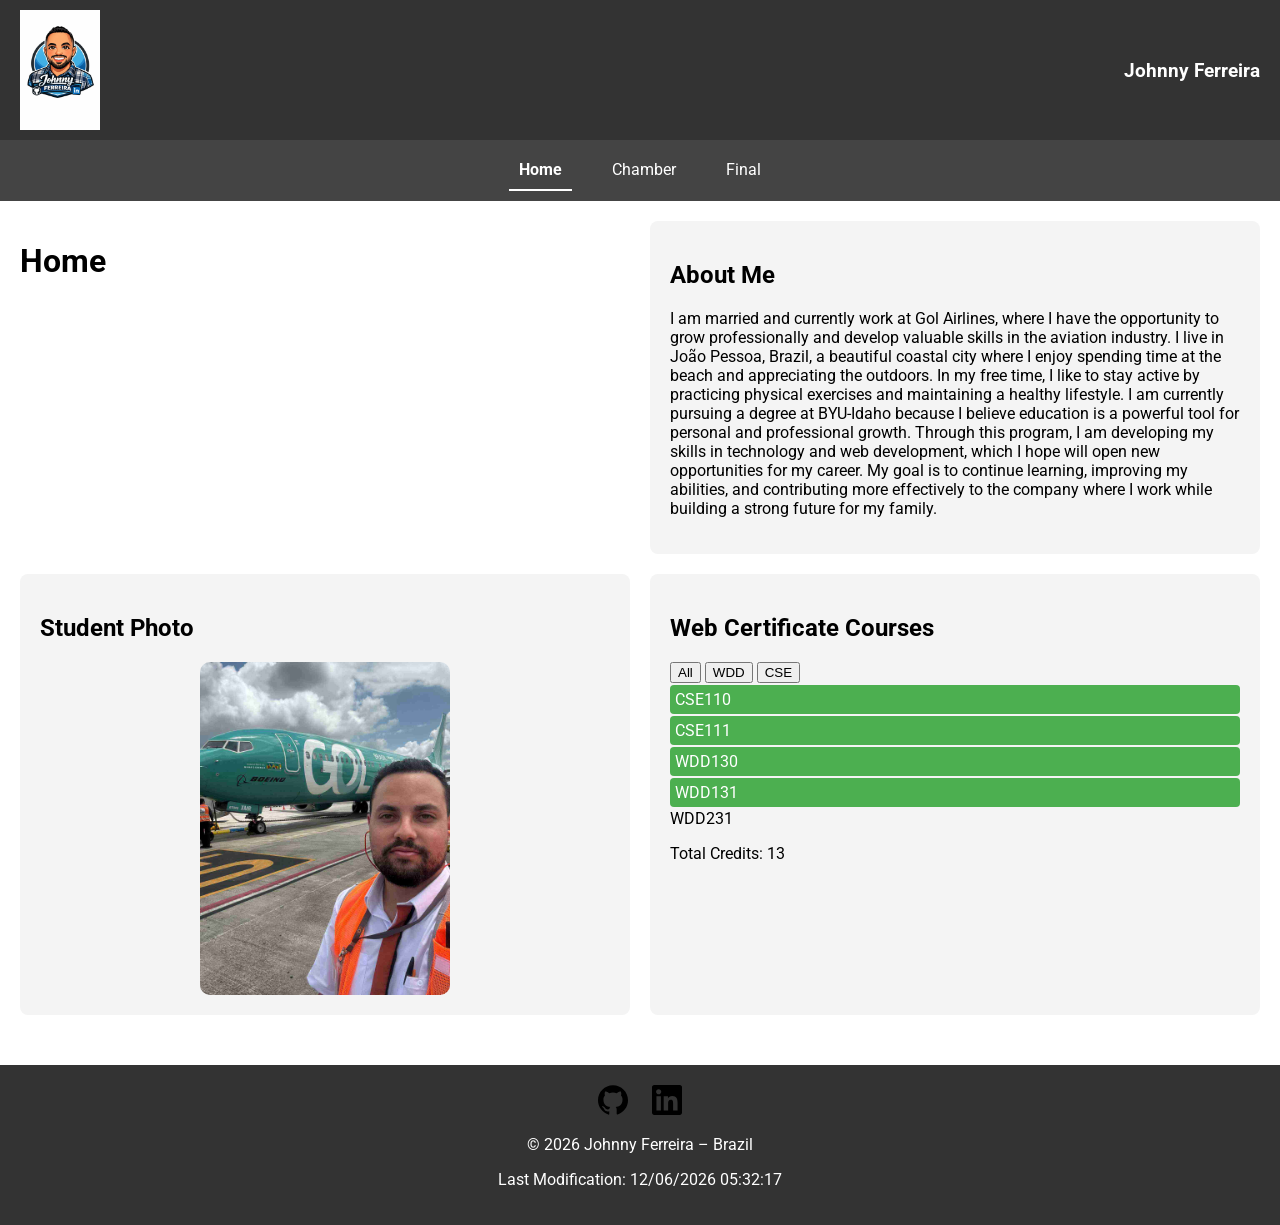
==== chamber/index.html @ e4fdcfd8 "add ajuste" ====
<!DOCTYPE html>
<html lang="en">

<head>
    <meta charset="UTF-8">
    <meta name="viewport" content="width=device-width, initial-scale=1.0">
    <title>Home | WDD231</title>
    <meta name="description"
        content="Personal homepage of Johnny Ferreira, a BYU-Idaho student and Gol Airlines professional in João Pessoa, Brazil, sharing projects and academic progress.">
    <meta name="author" content="Johnny Ferreira">
    <meta property="og:title" content="Johnny Ferreira | WDD231">
    <meta property="og:description" content="Personal homepage and course work for WDD231.">
    <meta property="og:image" content="images/profile.jpg">
    <meta property="og:url" content="https://johnny00ferreira.github.io/wdd231/index.html">    <meta property="og:type" content="website">
    <link rel="stylesheet" href="styles/small.css">
    <link rel="stylesheet" href="styles/larger.css">
    <link rel="preconnect" href="https://fonts.googleapis.com">
    <link rel="preconnect" href="https://fonts.gstatic.com" crossorigin>
    <link href="https://fonts.googleapis.com/css2?family=Roboto:wght@300;400;700&display=swap" rel="stylesheet">
    <script src="scripts/navigation.js" defer></script>
    <script src="scripts/date.js" defer></script>
    <script src="scripts/course.js" defer></script>

</head>

<body>

    <header>
        <img src="images/logo.webp" alt="Site logo">
        <span>Johnny Ferreira</span>
        <button id="menu">☰</button>
    </header>

    <nav class="navigation">
        <a href="index.html" class="active">Home</a>
        <a href="chamber/index.html">Chamber</a>
        <a href="final/index.html">Final</a>
    </nav>

    <main>

        <h1>Home</h1>

        <section>
            <h2>About Me</h2>
            <p>
                I am married and currently work at Gol Airlines, where I have the opportunity
                to grow professionally and develop valuable skills in the aviation industry.
                I live in João Pessoa, Brazil, a beautiful coastal city where I enjoy spending
                time at the beach and appreciating the outdoors. In my free time, I like to
                stay active by practicing physical exercises and maintaining a healthy
                lifestyle.

                I am currently pursuing a degree at BYU-Idaho because I believe education is
                a powerful tool for personal and professional growth. Through this program,
                I am developing my skills in technology and web development, which I hope
                will open new opportunities for my career. My goal is to continue learning,
                improving my abilities, and contributing more effectively to the company
                where I work while building a strong future for my family.
            </p>
        </section>

        <section class="student-photo">
            <h2>Student Photo</h2>
            <img src="images/profile.jpg" alt="Student photo">
        </section>

        <section>
            <h2>Web Certificate Courses</h2>

            <div>
                <button id="all">All</button>
                <button id="wdd">WDD</button>
                <button id="cse">CSE</button>
            </div>

            <div id="courses"></div>

            <p>Total Credits: <span id="credits"></span></p>

        </section>

    </main>

    <footer>

        <div class="social-icons">

            <a href="https://github.com/johnny00ferreira/wdd231" target="_blank">
                <img src="images/github.svg" alt="GitHub" width="30">
            </a>

            <a href="https://linkedin.com/in/SEULINKEDIN" target="_blank">
                <img src="images/linkedin.svg" alt="LinkedIn" width="30">
            </a>

        </div>

        <p>
            © <span id="currentyear"></span> Johnny Ferreira – Brazil
        </p>

        <p id="lastModified"></p>

    </footer>
</body>

</html>
---- chamber/styles/small.css ----
body {
    font-family: 'Roboto', sans-serif;
    margin: 0;
    padding: 0;
}

/* HEADER */

header {
    display: flex;
    align-items: center;
    justify-content: space-between;
    background: #333;
    color: white;
    padding: 10px 20px;
}

header img {
    width: 80px;
    height: auto;
}

header span {
    font-size: 1.2rem;
    font-weight: bold;
}

/* MENU BUTTON */

#menu {
    background: none;
    border: none;
    font-size: 28px;
    color: white;
    cursor: pointer;
}

/* NAVIGATION */

.navigation {
    background: #444;
    padding: 10px 20px;
    display: none;
    flex-direction: column;
}

.navigation.open {
    display: flex;
}

.navigation a {
    color: #ffffff;
    text-decoration: none;
    padding: 10px;
    border-bottom: 1px solid #555;
}

.navigation a:hover {
    background: #222;
}
.navigation a:focus {
    outline: 2px solid #fff;
}
.navigation a.active {
    font-weight: bold;
    border-bottom: 2px solid white;
}

/* MAIN LAYOUT */

main {
    display: grid;
    grid-template-columns: 1fr;
    gap: 20px;
    padding: 20px;
}

section {
    background: #f4f4f4;
    padding: 20px;
    border-radius: 8px;
}

/* IMAGES */

img {
    max-width: 100%;
    height: auto;
}

.student-photo img {
    max-width: 250px;
    width: 100%;
    border-radius: 10px;
    display: block;
    margin: auto;
}

/* COURSE COMPLETED */

.completed {
    background: #4CAF50;
    color: white;
    padding: 5px;
    border-radius: 4px;
    margin: 2px 0;
}

/* FOOTER */

footer {
    background: #333;
    color: white;
    padding: 20px;
    margin-top: 30px;
    text-align: center;
}

footer a {
    color: white;
    margin: 0 10px;
    text-decoration: none;
}

footer a:hover {
    text-decoration: underline;
}

.social-icons {
    margin-bottom: 10px;
}
@media (max-width: 640px) {

    .navigation {
        flex-direction: column;
        align-items: flex-start;
    }

}
---- chamber/styles/larger.css ----
@media (min-width: 640px) {

    #menu {
        display: none;
    }

    .navigation {
        display: flex;
        flex-direction: row;
        justify-content: center;
        gap: 30px;
    }

    .navigation a {
        border: none;
    }

    main {
        grid-template-columns: 1fr 1fr;
    }

}
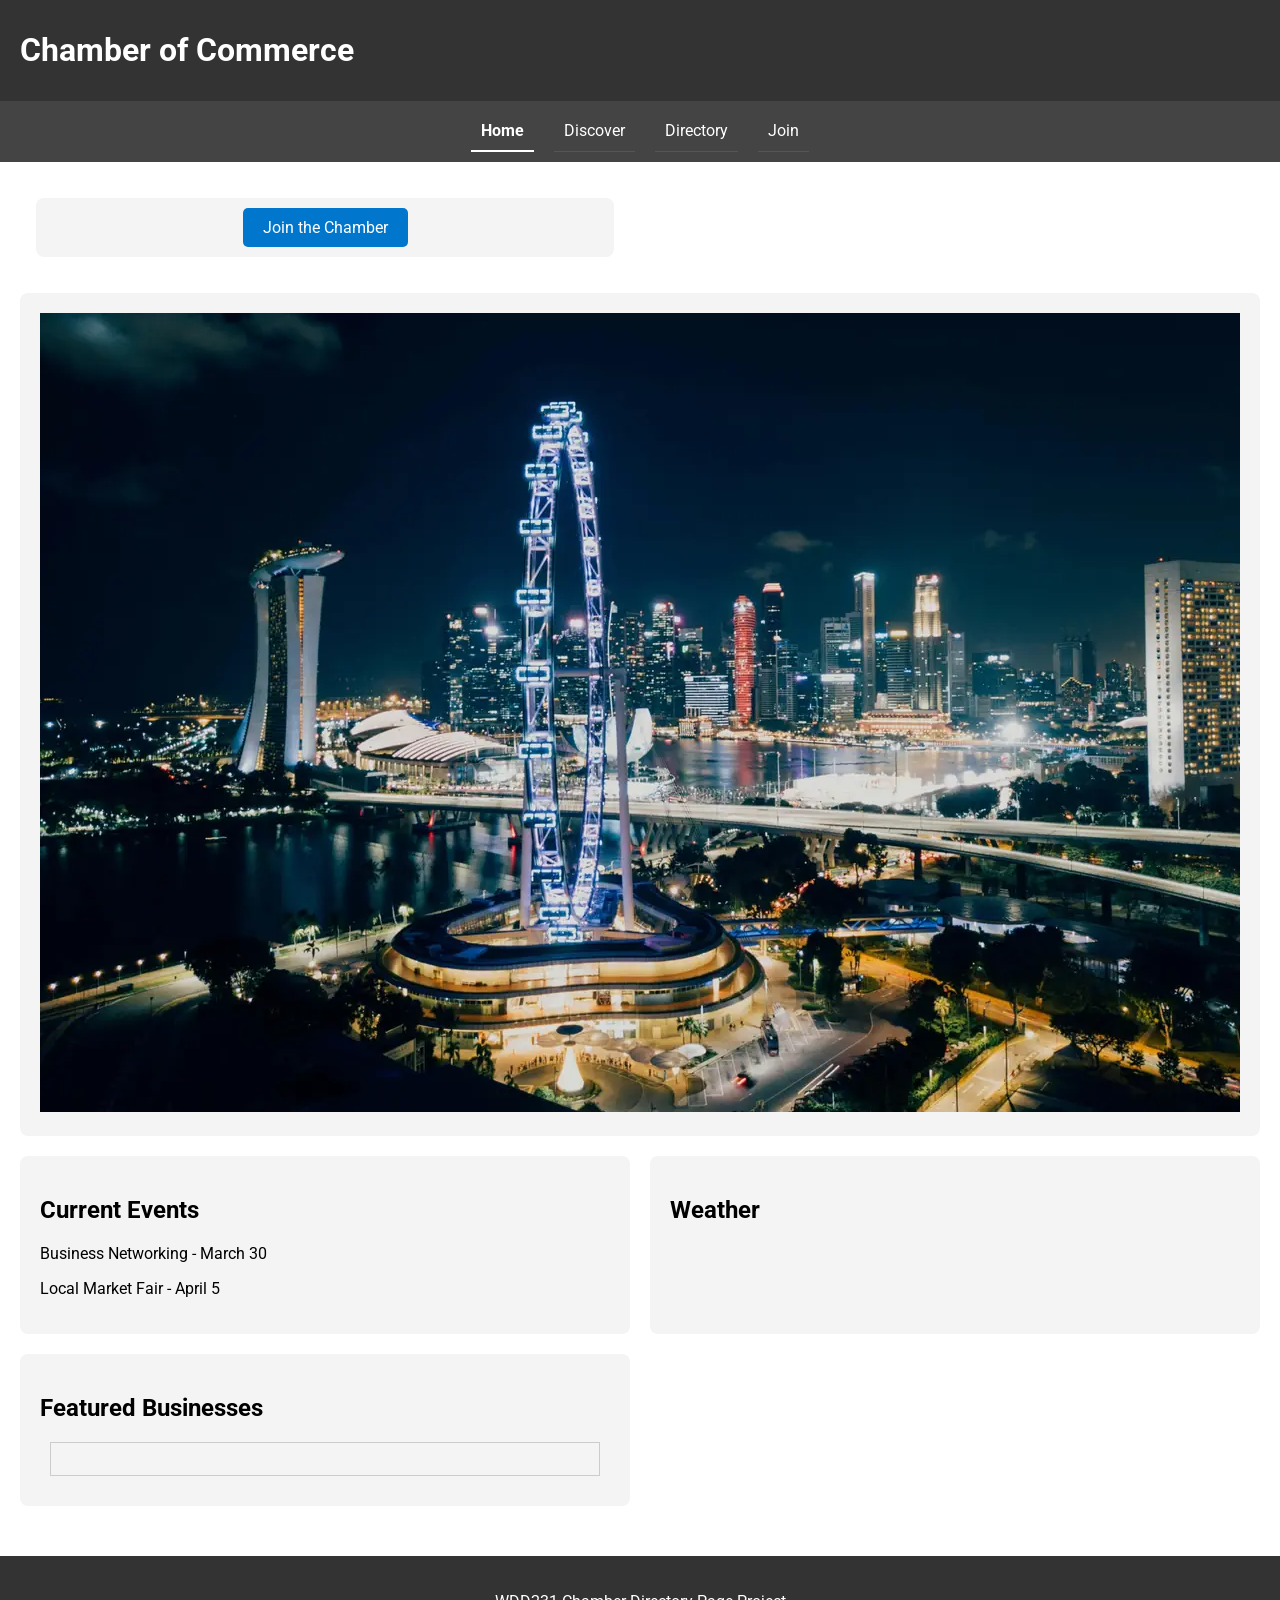
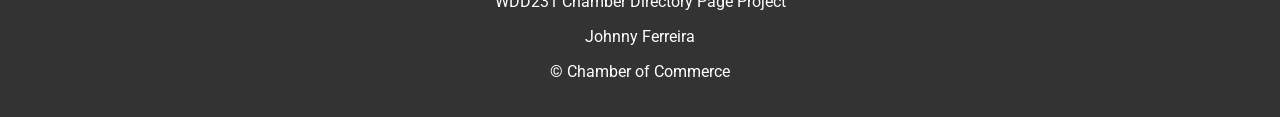
==== commit f142c3ac: "add activity" ====
--- a/chamber/index.html
+++ b/chamber/index.html
@@ -2,107 +2,83 @@
 <html lang="en">
 
 <head>
+
     <meta charset="UTF-8">
     <meta name="viewport" content="width=device-width, initial-scale=1.0">
-    <title>Home | WDD231</title>
-    <meta name="description"
-        content="Personal homepage of Johnny Ferreira, a BYU-Idaho student and Gol Airlines professional in João Pessoa, Brazil, sharing projects and academic progress.">
+    <title>Home | Chamber of Commerce</title>
+    <meta name="description" content="Welcome to the Chamber of Commerce. Discover local businesses, events, and opportunities to connect and grow.">
     <meta name="author" content="Johnny Ferreira">
-    <meta property="og:title" content="Johnny Ferreira | WDD231">
-    <meta property="og:description" content="Personal homepage and course work for WDD231.">
-    <meta property="og:image" content="images/profile.jpg">
-    <meta property="og:url" content="https://johnny00ferreira.github.io/wdd231/index.html">    <meta property="og:type" content="website">
+    <link rel="icon" type="image/x-icon" href="images/favicon.ico">
+    <meta property="og:title" content="Chamber of Commerce Business Directory WDD231 Project">
+    <meta property="og:description"
+        content="Explore the Chamber of Commerce business directory featuring local companies, contact information, and membership levels supporting community growth.">
+    <meta property="og:image" content="https://johnny00ferreira.github.io/wdd231/images/chamber-og-image.webp">
+    <meta property="og:url" content="https://johnny00ferreira.github.io/wdd231/chamber/index.html">
+    <meta property="og:type" content="website">
     <link rel="stylesheet" href="styles/small.css">
     <link rel="stylesheet" href="styles/larger.css">
     <link rel="preconnect" href="https://fonts.googleapis.com">
     <link rel="preconnect" href="https://fonts.gstatic.com" crossorigin>
-    <link href="https://fonts.googleapis.com/css2?family=Roboto:wght@300;400;700&display=swap" rel="stylesheet">
-    <script src="scripts/navigation.js" defer></script>
-    <script src="scripts/date.js" defer></script>
-    <script src="scripts/course.js" defer></script>
+    <link href="https://fonts.googleapis.com/css2?family=Roboto:wght@400;700&display=swap" rel="stylesheet">
 
 </head>
 
 <body>
 
     <header>
-        <img src="images/logo.webp" alt="Site logo">
-        <span>Johnny Ferreira</span>
+        <h1>Chamber of Commerce</h1>
         <button id="menu">☰</button>
     </header>
 
     <nav class="navigation">
         <a href="index.html" class="active">Home</a>
-        <a href="chamber/index.html">Chamber</a>
-        <a href="final/index.html">Final</a>
+        <a href="discover.html">Discover</a>
+        <a href="directory.html">Directory</a>
+        <a href="join.html">Join</a>
     </nav>
 
     <main>
 
-        <h1>Home</h1>
-
-        <section>
-            <h2>About Me</h2>
-            <p>
-                I am married and currently work at Gol Airlines, where I have the opportunity
-                to grow professionally and develop valuable skills in the aviation industry.
-                I live in João Pessoa, Brazil, a beautiful coastal city where I enjoy spending
-                time at the beach and appreciating the outdoors. In my free time, I like to
-                stay active by practicing physical exercises and maintaining a healthy
-                lifestyle.
-
-                I am currently pursuing a degree at BYU-Idaho because I believe education is
-                a powerful tool for personal and professional growth. Through this program,
-                I am developing my skills in technology and web development, which I hope
-                will open new opportunities for my career. My goal is to continue learning,
-                improving my abilities, and contributing more effectively to the company
-                where I work while building a strong future for my family.
-            </p>
+        
+        <section class="cta">
+            <a href="#" class="btn">Join the Chamber</a>
         </section>
-
-        <section class="student-photo">
-            <h2>Student Photo</h2>
-            <img src="images/profile.jpg" alt="Student photo">
+        
+        <section class="hero">
+            <img src="images/hero.webp" alt="City business area" loading="lazy">
         </section>
-
-        <section>
-            <h2>Web Certificate Courses</h2>
-
-            <div>
-                <button id="all">All</button>
-                <button id="wdd">WDD</button>
-                <button id="cse">CSE</button>
-            </div>
-
-            <div id="courses"></div>
-
-            <p>Total Credits: <span id="credits"></span></p>
-
+        
+        <section class="events">
+            <h2>Current Events</h2>
+            <p>Business Networking - March 30</p>
+            <p>Local Market Fair - April 5</p>
+        </section>
+        
+        <section class="weather">
+            <h2>Weather</h2>
+            <p id="temp"></p>
+            <p id="desc"></p>
+            <div id="forecast"></div>
+        </section>
+        
+        <section class="spotlights">
+            <h2>Featured Businesses</h2>
+            <div id="cards"></div>
         </section>
 
     </main>
 
     <footer>
 
-        <div class="social-icons">
-
-            <a href="https://github.com/johnny00ferreira/wdd231" target="_blank">
-                <img src="images/github.svg" alt="GitHub" width="30">
-            </a>
-
-            <a href="https://linkedin.com/in/SEULINKEDIN" target="_blank">
-                <img src="images/linkedin.svg" alt="LinkedIn" width="30">
-            </a>
-
-        </div>
-
-        <p>
-            © <span id="currentyear"></span> Johnny Ferreira – Brazil
-        </p>
-
-        <p id="lastModified"></p>
+        <p>WDD231 Chamber Directory Page Project</p>
+        <p>Johnny Ferreira</p>
+        <p>© <span id="year"></span> Chamber of Commerce</p>
 
     </footer>
+
+    <script src="scripts/navigation.js" defer></script>
+    <script src="scripts/index.js" defer></script>
+
 </body>
 
 </html>
--- a/chamber/styles/small.css
+++ b/chamber/styles/small.css
@@ -39,6 +39,7 @@
 
 .navigation {
     background: #444;
+    color: white;
     padding: 10px 20px;
     display: none;
     flex-direction: column;
@@ -58,9 +59,11 @@
 .navigation a:hover {
     background: #222;
 }
+
 .navigation a:focus {
     outline: 2px solid #fff;
 }
+
 .navigation a.active {
     font-weight: bold;
     border-bottom: 2px solid white;
@@ -129,11 +132,52 @@
 .social-icons {
     margin-bottom: 10px;
 }
-@media (max-width: 640px) {
 
+.hero img {
+    width: 100%;
+    height: auto;
+}
+
+.cta {
+    text-align: center;
+    margin: 1rem;
+}
+
+.btn {
+    background: #0077cc;
+    color: white;
+    padding: 10px 20px;
+    text-decoration: none;
+    border-radius: 5px;
+}
+
+.spotlights div {
+    border: 1px solid #ccc;
+    padding: 1rem;
+    margin: 10px;
+}
+
+.navigation {
+    display: none;
+}
+
+.navigation.open {
+    display: flex;
+    flex-direction: column;
+}
+
+@media (min-width: 768px) {
     .navigation {
-        flex-direction: column;
-        align-items: flex-start;
+        display: flex;
     }
 
+    main {
+        display: grid;
+        grid-template-columns: 1fr 1fr;
+        gap: 20px;
+    }
+
+    .hero {
+        grid-column: span 2;
+    }
 }
--- a/chamber/styles/larger.css
+++ b/chamber/styles/larger.css
@@ -8,15 +8,26 @@
         display: flex;
         flex-direction: row;
         justify-content: center;
-        gap: 30px;
+        gap: 20px;
     }
 
-    .navigation a {
-        border: none;
+    #members.grid {
+        display: grid;
+        grid-template-columns: repeat(3, 1fr);
+        gap: 20px;
     }
 
+}
+
+@media (min-width: 768px) {
+   
     main {
+        display: grid;
         grid-template-columns: 1fr 1fr;
+        gap: 20px;
     }
 
+    .hero {
+        grid-column: span 2;
+    }
 }
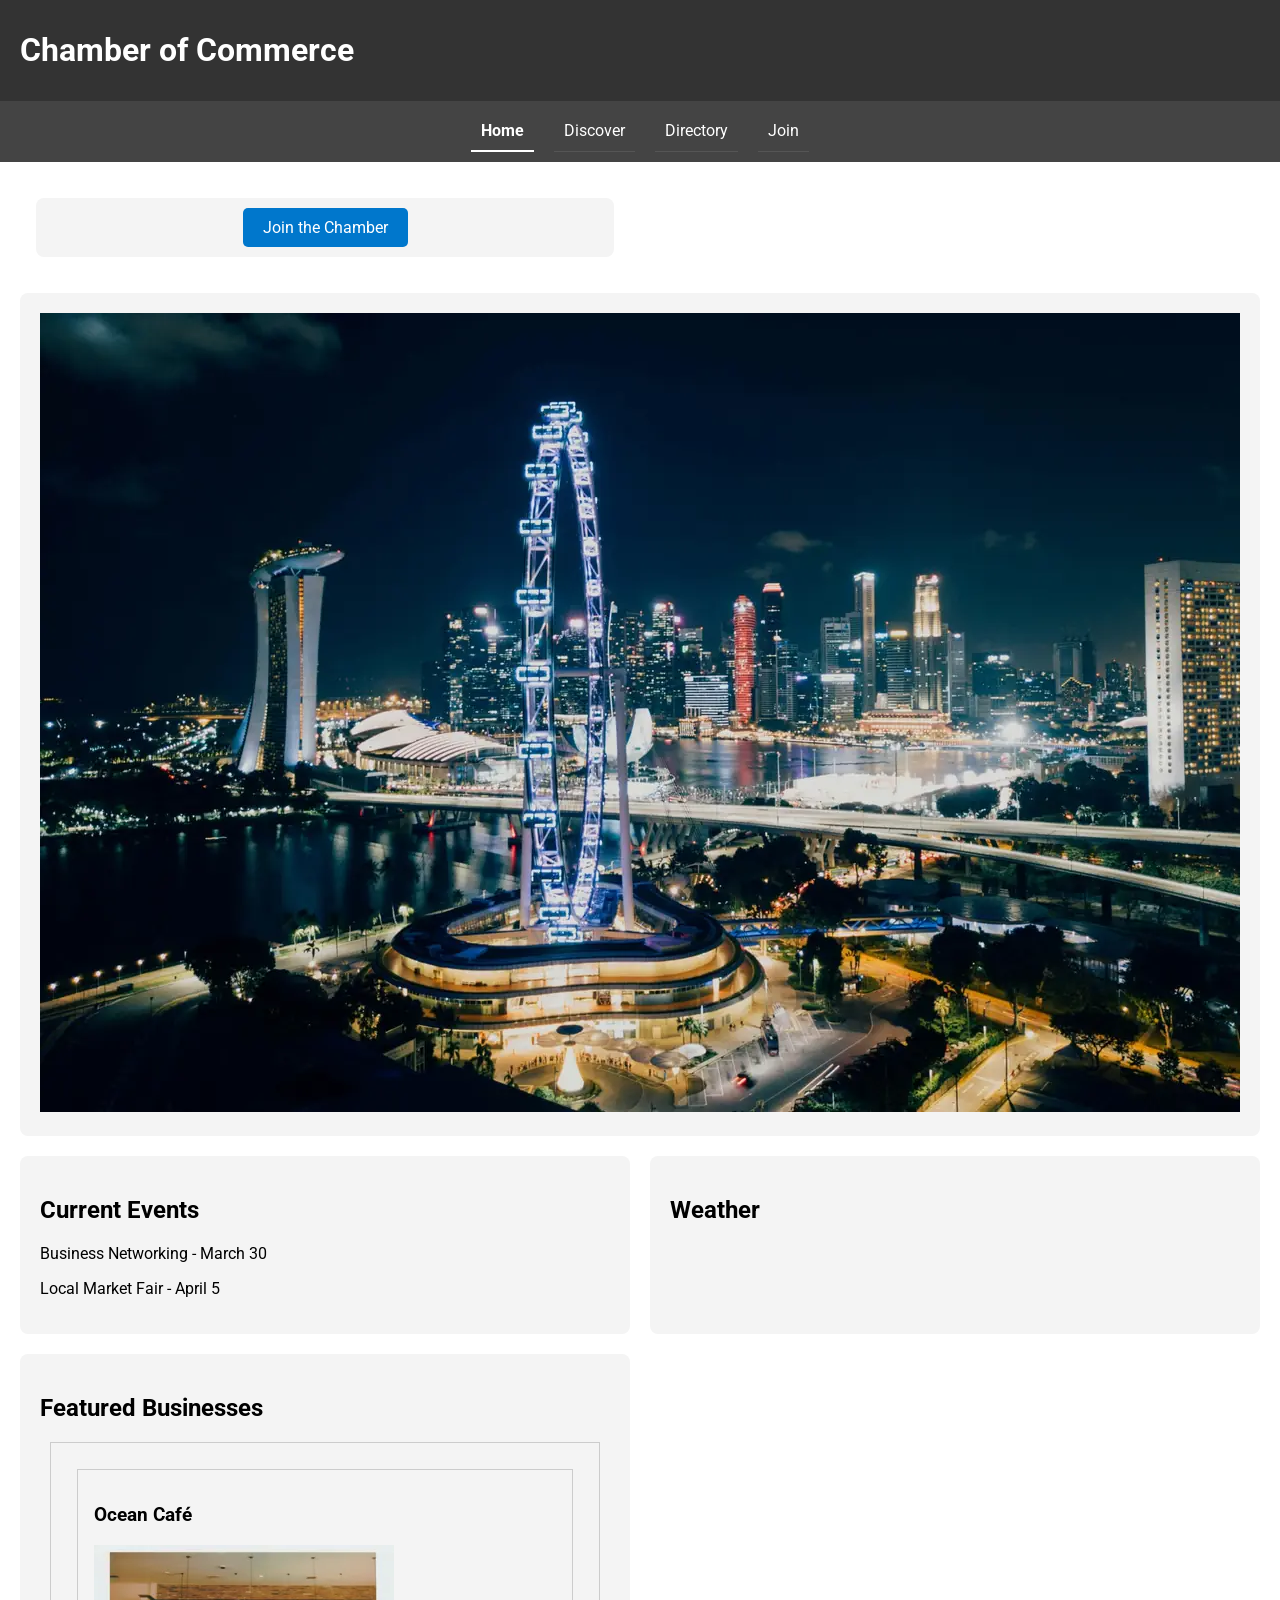
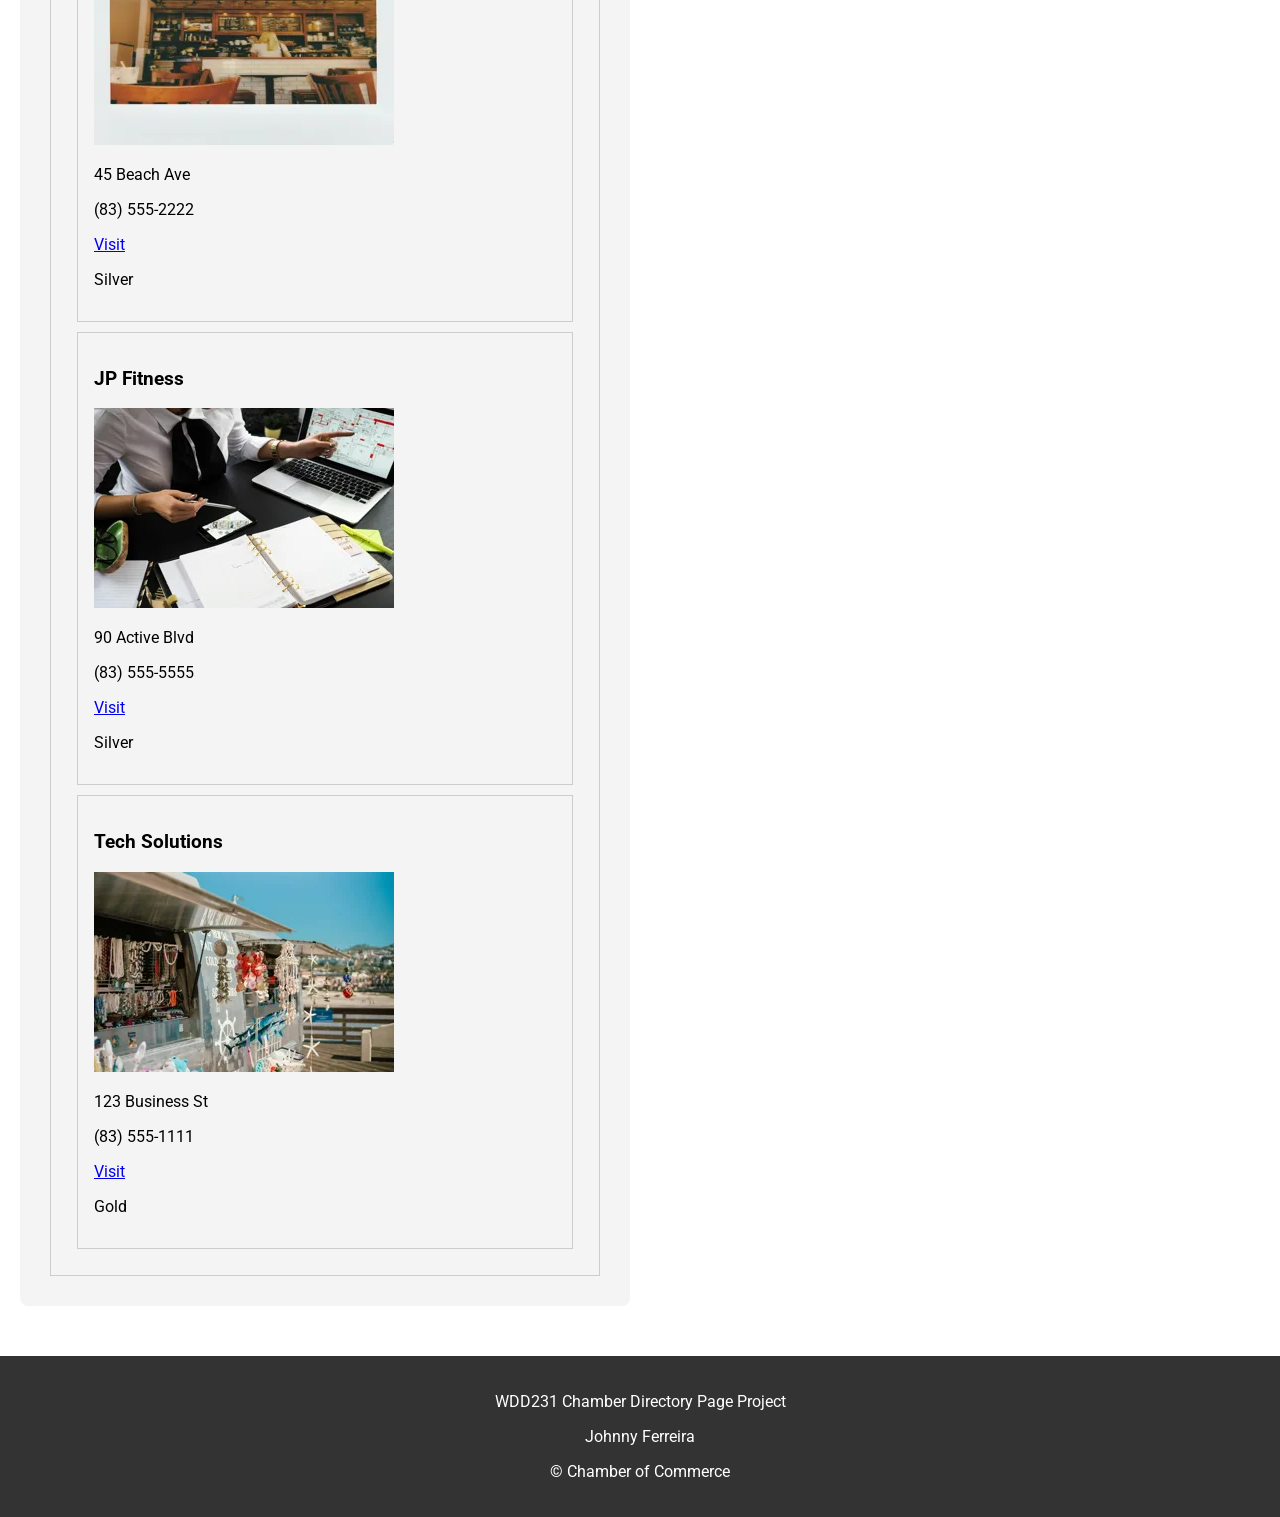
==== commit fce276cd: "add melhorias" ====
--- a/chamber/index.html
+++ b/chamber/index.html
@@ -41,10 +41,12 @@
 
         
         <section class="cta">
+            <h2 class="visually-hidden">Join the Chamber</h2>
             <a href="#" class="btn">Join the Chamber</a>
         </section>
         
         <section class="hero">
+            <h2 class="visually-hidden">Welcome to the Chamber</h2>
             <img src="images/hero.webp" alt="City business area" loading="lazy">
         </section>
         
--- a/chamber/styles/small.css
+++ b/chamber/styles/small.css
@@ -157,13 +157,9 @@
     margin: 10px;
 }
 
-.navigation {
-    display: none;
-}
-
-.navigation.open {
-    display: flex;
-    flex-direction: column;
+.visually-hidden {
+    position: absolute;
+    left: -9999px;
 }
 
 @media (min-width: 768px) {
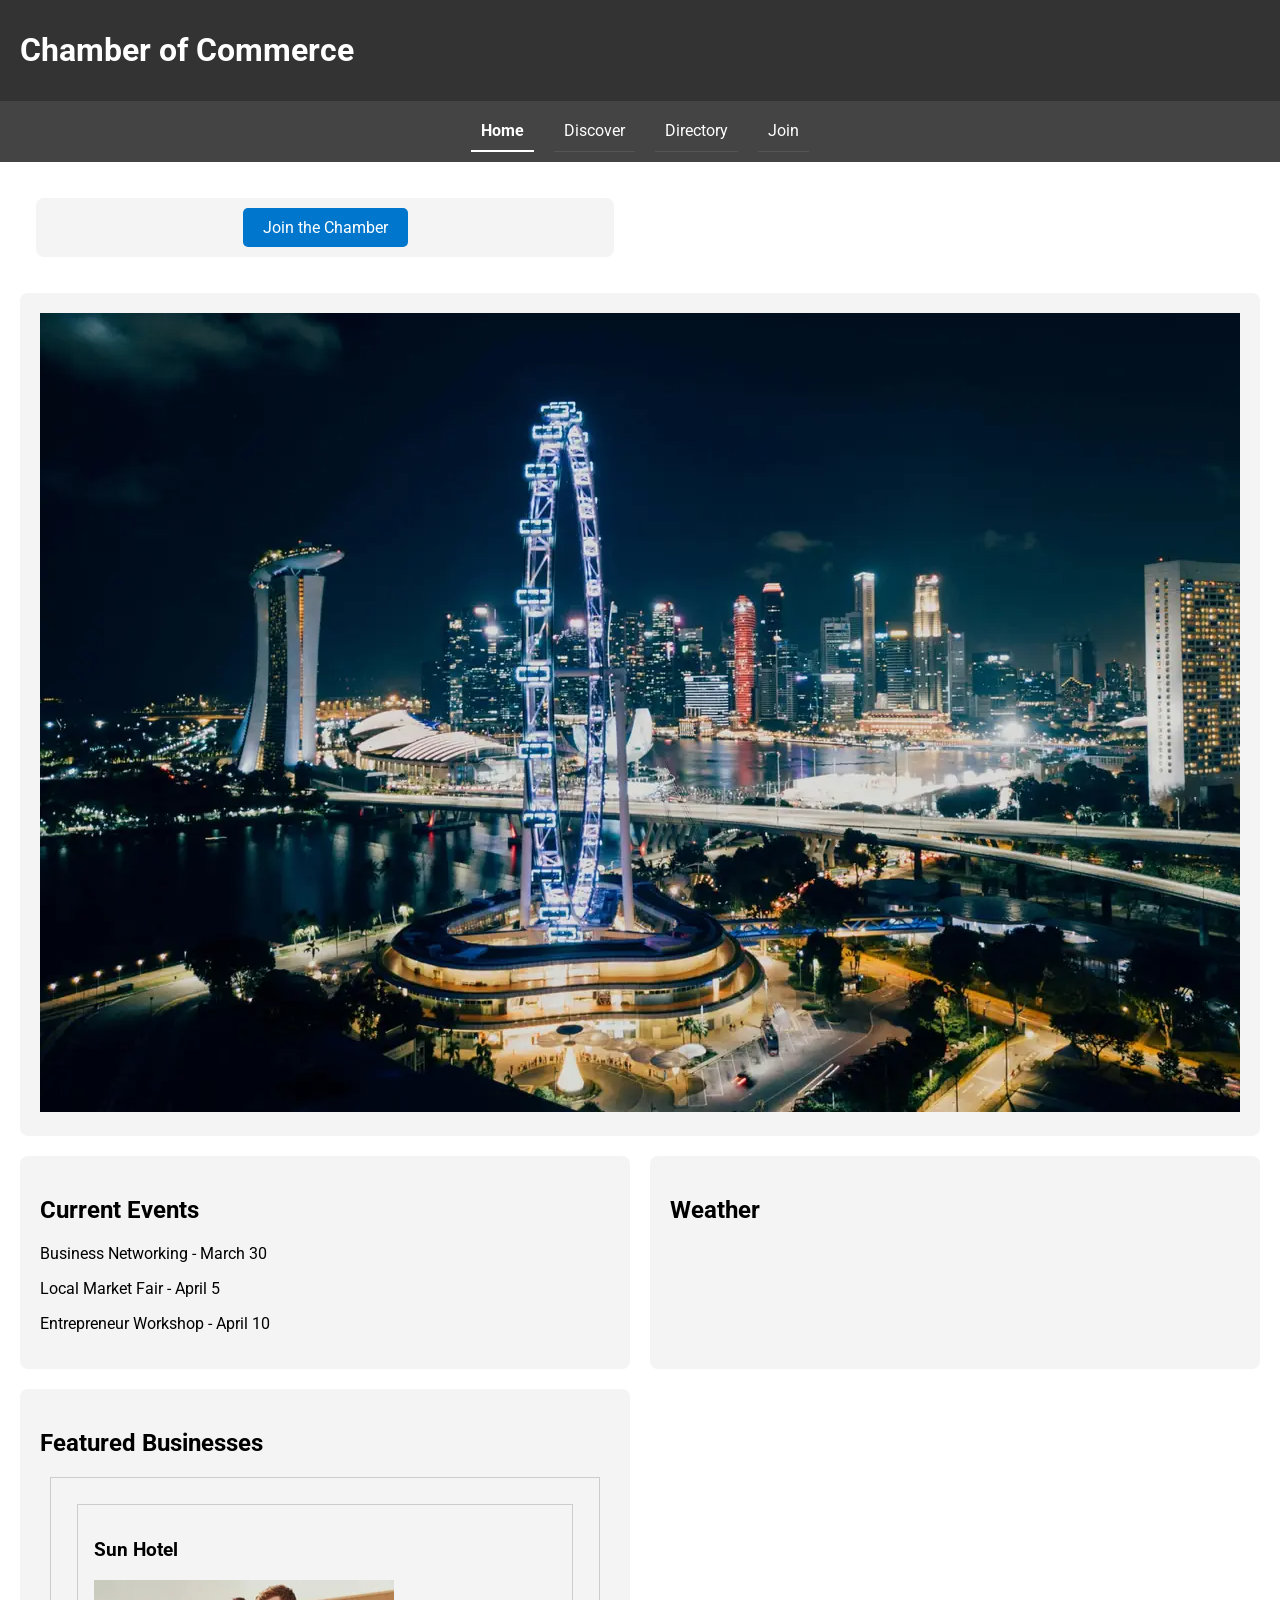
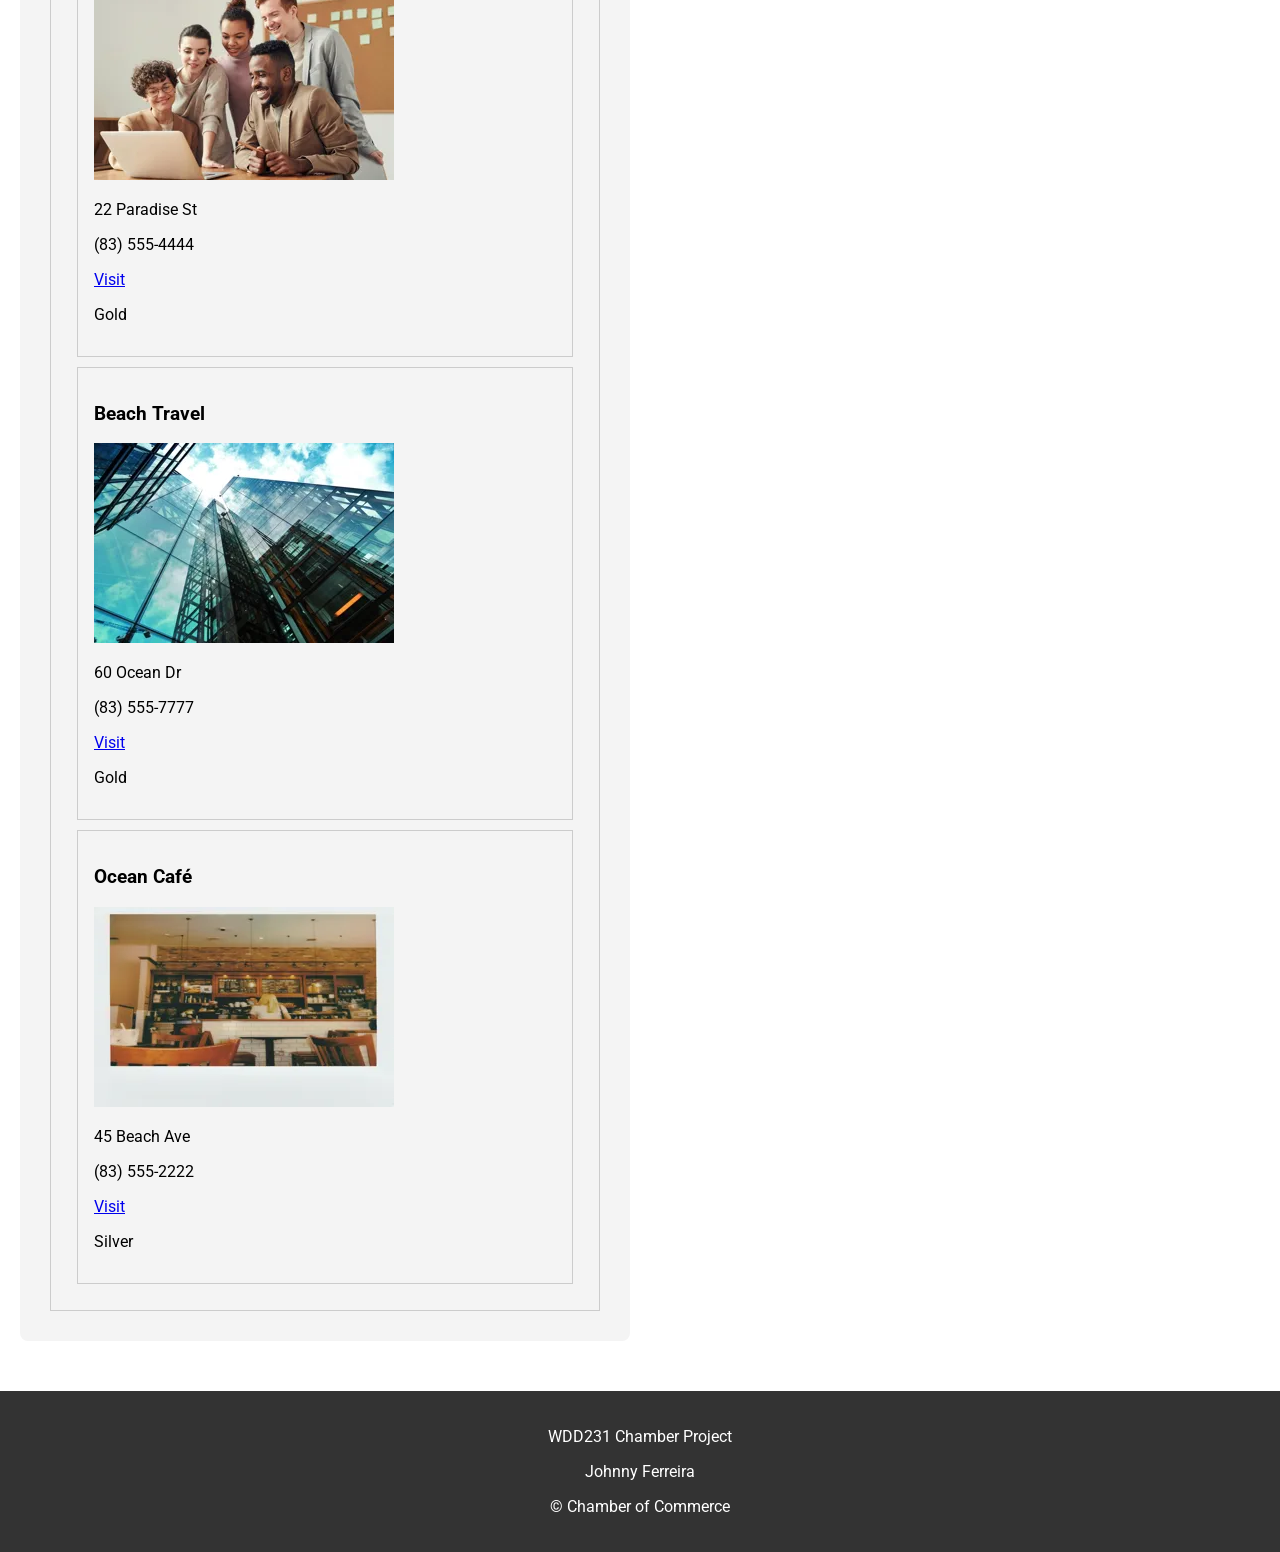
==== commit 7a89ac96: "Final W03 Chamber Home Page" ====
--- a/chamber/index.html
+++ b/chamber/index.html
@@ -6,15 +6,18 @@
     <meta charset="UTF-8">
     <meta name="viewport" content="width=device-width, initial-scale=1.0">
     <title>Home | Chamber of Commerce</title>
+
     <meta name="description" content="Welcome to the Chamber of Commerce. Discover local businesses, events, and opportunities to connect and grow.">
     <meta name="author" content="Johnny Ferreira">
-    <link rel="icon" type="image/x-icon" href="images/favicon.ico">
-    <meta property="og:title" content="Chamber of Commerce Business Directory WDD231 Project">
-    <meta property="og:description"
-        content="Explore the Chamber of Commerce business directory featuring local companies, contact information, and membership levels supporting community growth.">
+
+    <link rel="icon" href="images/favicon.ico">
+
+    <meta property="og:title" content="Chamber of Commerce Home">
+    <meta property="og:description" content="Discover local businesses, events, and opportunities through the Chamber of Commerce.">
     <meta property="og:image" content="https://johnny00ferreira.github.io/wdd231/images/chamber-og-image.webp">
     <meta property="og:url" content="https://johnny00ferreira.github.io/wdd231/chamber/index.html">
     <meta property="og:type" content="website">
+
     <link rel="stylesheet" href="styles/small.css">
     <link rel="stylesheet" href="styles/larger.css">
     <link rel="preconnect" href="https://fonts.googleapis.com">
@@ -27,7 +30,7 @@
 
     <header>
         <h1>Chamber of Commerce</h1>
-        <button id="menu">☰</button>
+        <button id="menu" aria-label="Open navigation menu">☰</button>
     </header>
 
     <nav class="navigation">
@@ -39,22 +42,26 @@
 
     <main>
 
-        
+      
         <section class="cta">
             <h2 class="visually-hidden">Join the Chamber</h2>
             <a href="#" class="btn">Join the Chamber</a>
         </section>
+
         
         <section class="hero">
             <h2 class="visually-hidden">Welcome to the Chamber</h2>
-            <img src="images/hero.webp" alt="City business area" loading="lazy">
+            <img src="images/hero.webp" alt="City skyline representing local businesses" loading="lazy">
         </section>
-        
+
+       
         <section class="events">
             <h2>Current Events</h2>
             <p>Business Networking - March 30</p>
             <p>Local Market Fair - April 5</p>
+            <p>Entrepreneur Workshop - April 10</p>
         </section>
+
         
         <section class="weather">
             <h2>Weather</h2>
@@ -62,6 +69,7 @@
             <p id="desc"></p>
             <div id="forecast"></div>
         </section>
+
         
         <section class="spotlights">
             <h2>Featured Businesses</h2>
@@ -71,12 +79,11 @@
     </main>
 
     <footer>
-
-        <p>WDD231 Chamber Directory Page Project</p>
+        <p>WDD231 Chamber Project</p>
         <p>Johnny Ferreira</p>
         <p>© <span id="year"></span> Chamber of Commerce</p>
+    </footer>
 
-    </footer>
 
     <script src="scripts/navigation.js" defer></script>
     <script src="scripts/index.js" defer></script>
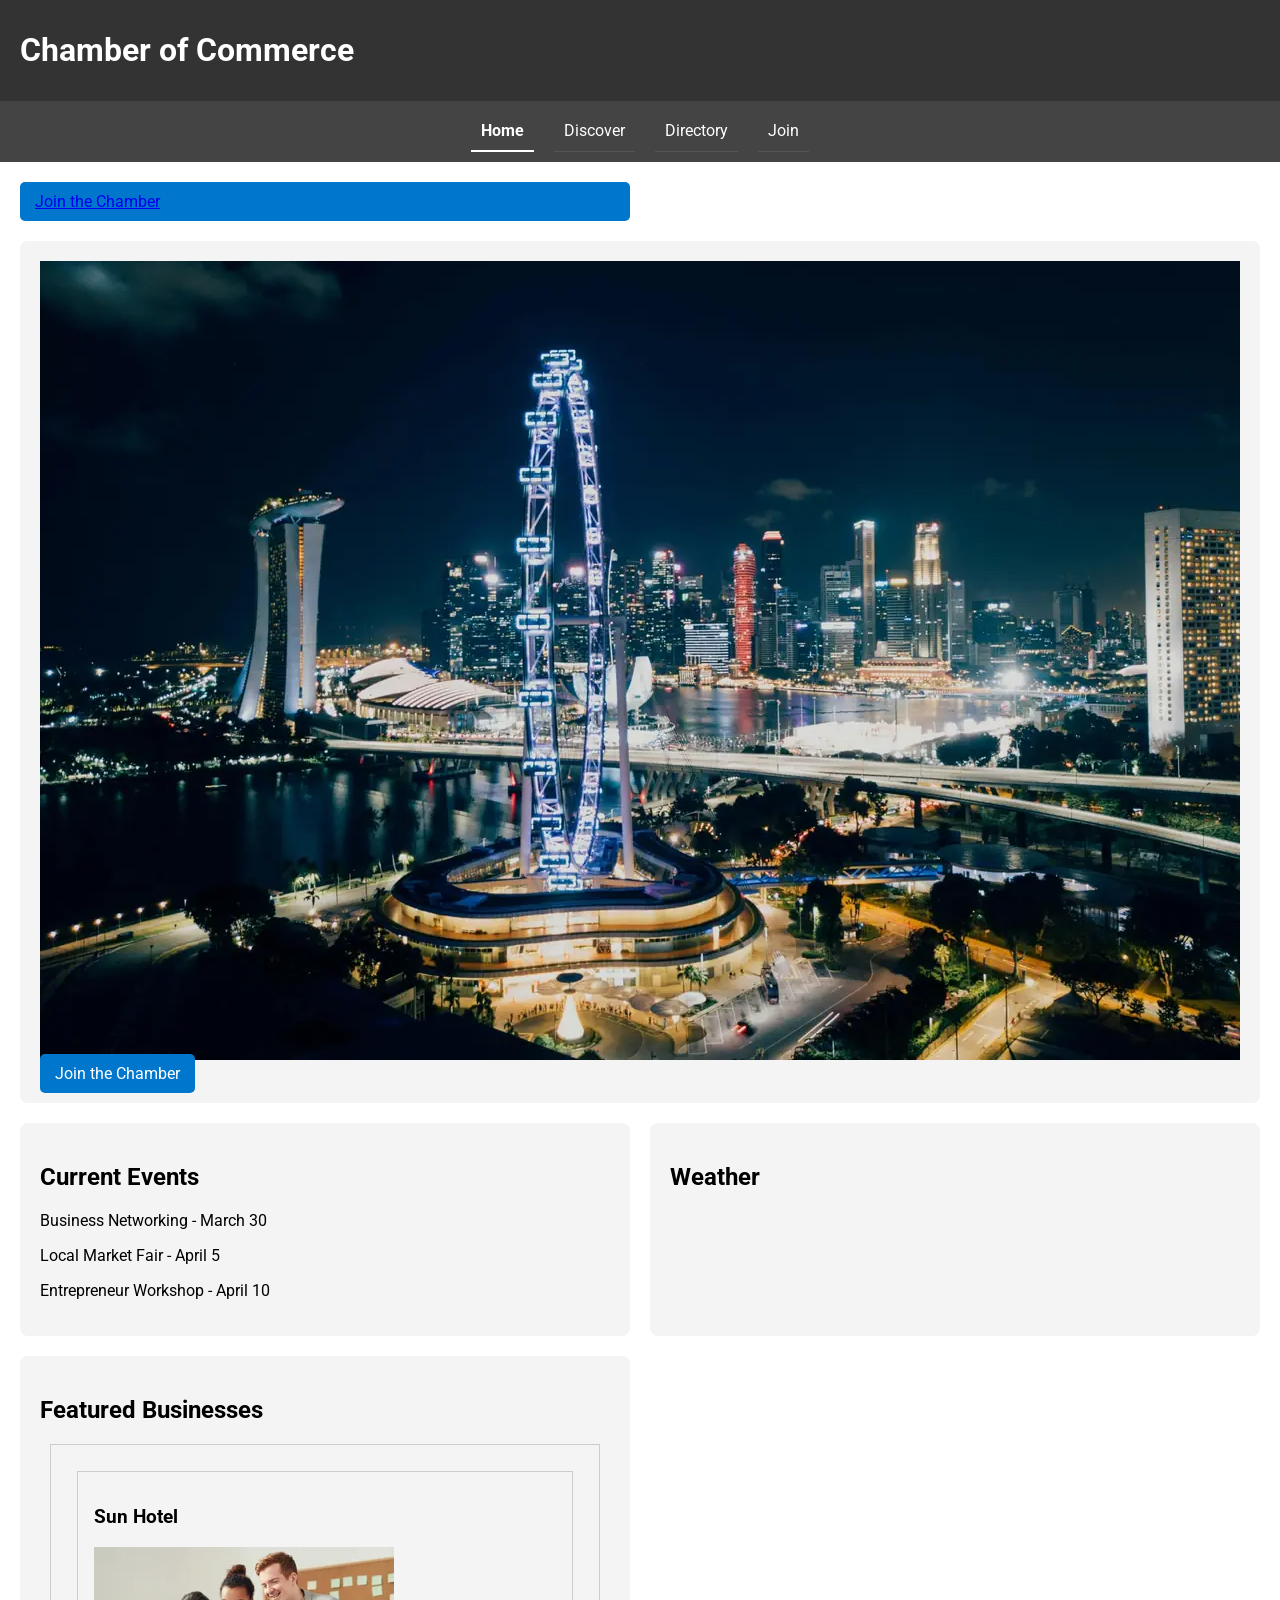
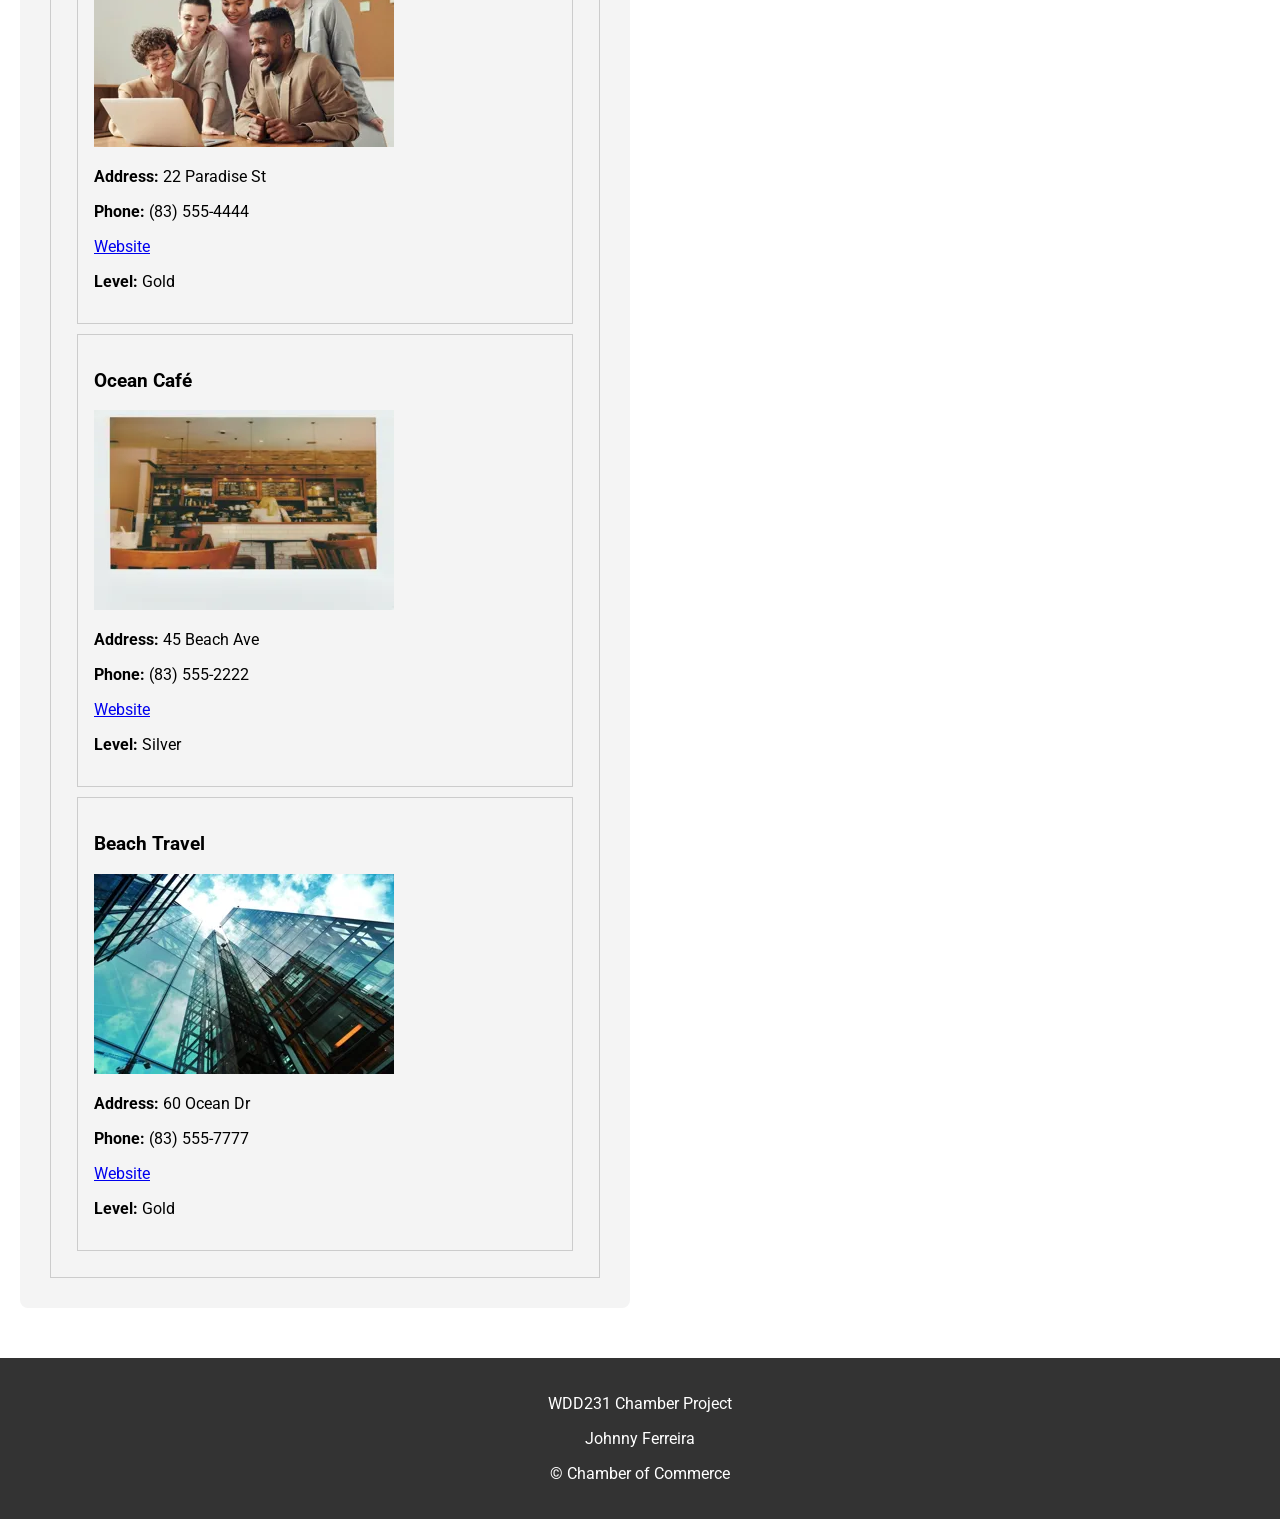
==== commit 21c15444: "add ajuste" ====
--- a/chamber/index.html
+++ b/chamber/index.html
@@ -50,8 +50,9 @@
 
         
         <section class="hero">
-            <h2 class="visually-hidden">Welcome to the Chamber</h2>
-            <img src="images/hero.webp" alt="City skyline representing local businesses" loading="lazy">
+            <img src="images/hero.webp" alt="City skyline representing local businesses">
+        
+            <a href="join.html" class="cta">Join the Chamber</a>
         </section>
 
        
--- a/chamber/styles/small.css
+++ b/chamber/styles/small.css
@@ -138,17 +138,22 @@
     height: auto;
 }
 
-.cta {
-    text-align: center;
-    margin: 1rem;
+.hero {
+    position: relative;
 }
 
-.btn {
+.cta {
+    top: 20px;
+    left: 20px;
     background: #0077cc;
     color: white;
-    padding: 10px 20px;
+    padding: 10px 15px;
     text-decoration: none;
     border-radius: 5px;
+}
+
+.cta:hover {
+    background: #005fa3;
 }
 
 .spotlights div {
@@ -162,18 +167,3 @@
     left: -9999px;
 }
 
-@media (min-width: 768px) {
-    .navigation {
-        display: flex;
-    }
-
-    main {
-        display: grid;
-        grid-template-columns: 1fr 1fr;
-        gap: 20px;
-    }
-
-    .hero {
-        grid-column: span 2;
-    }
-}
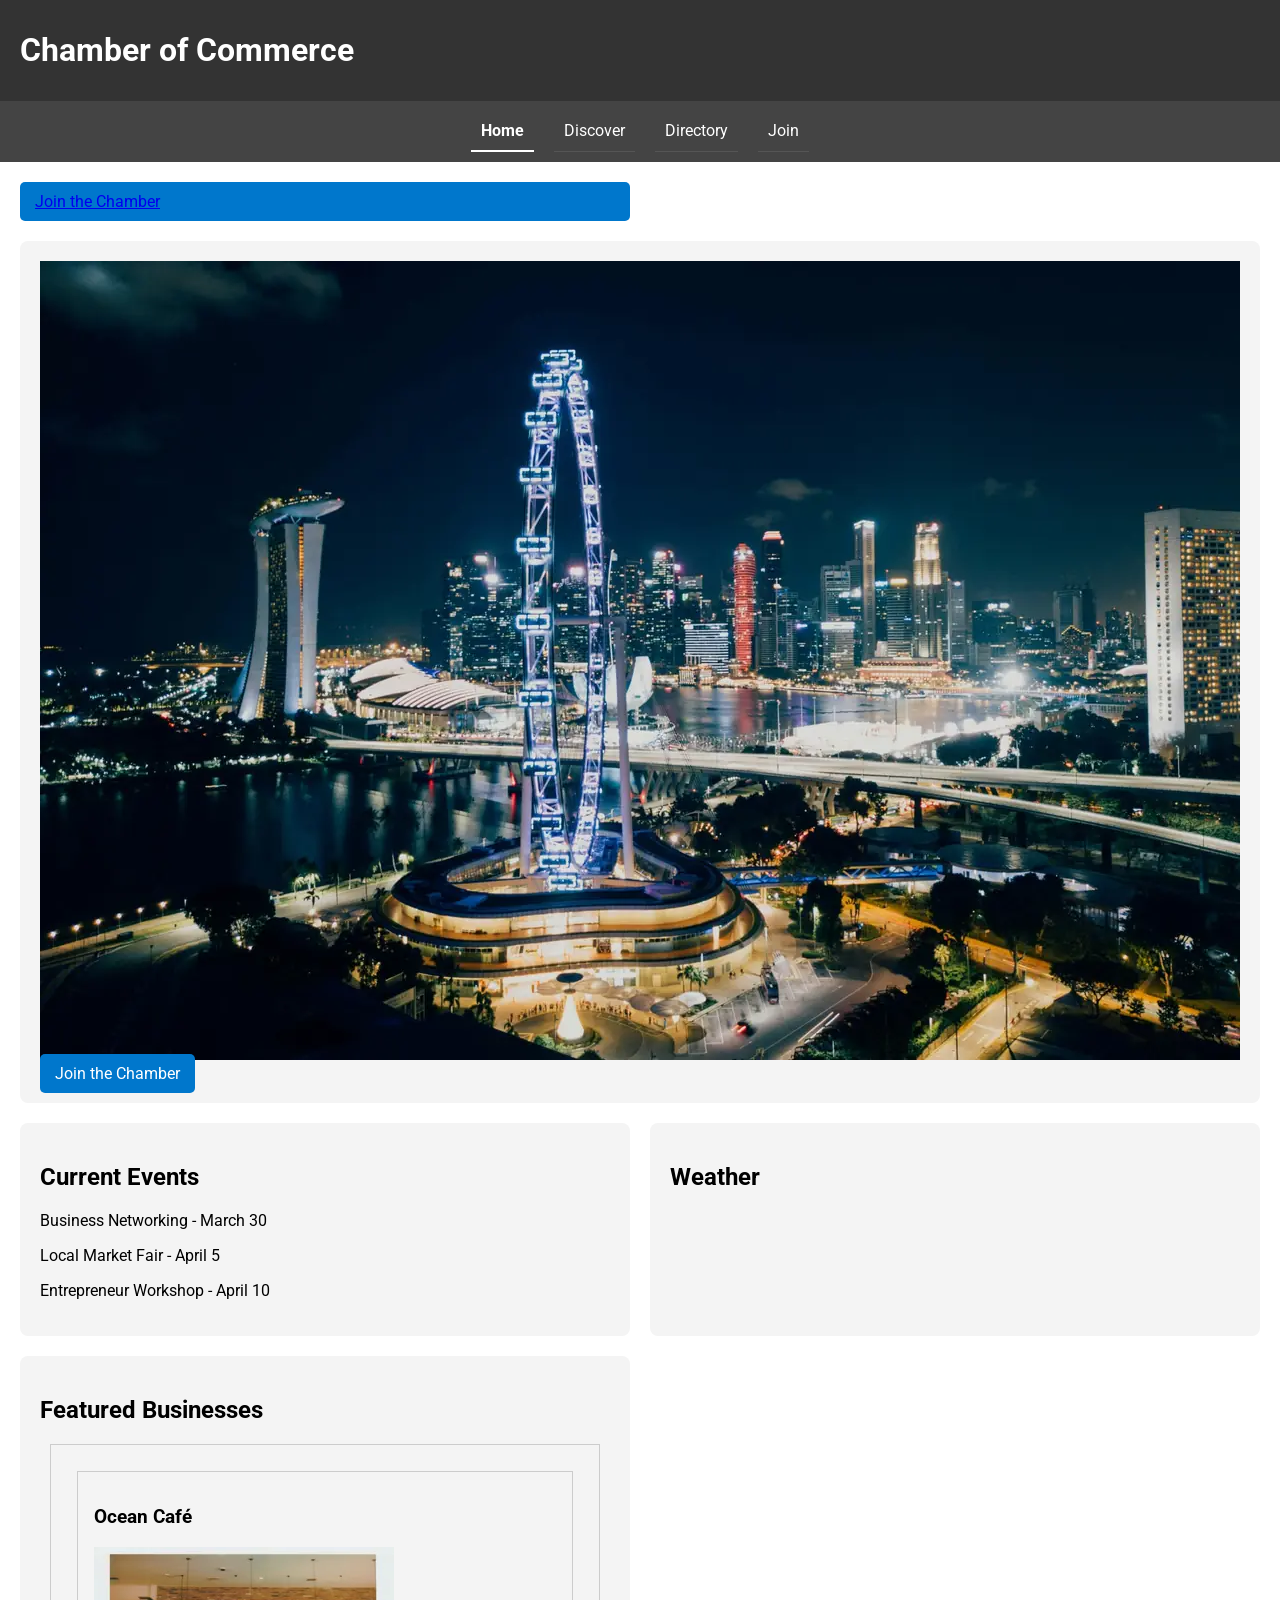
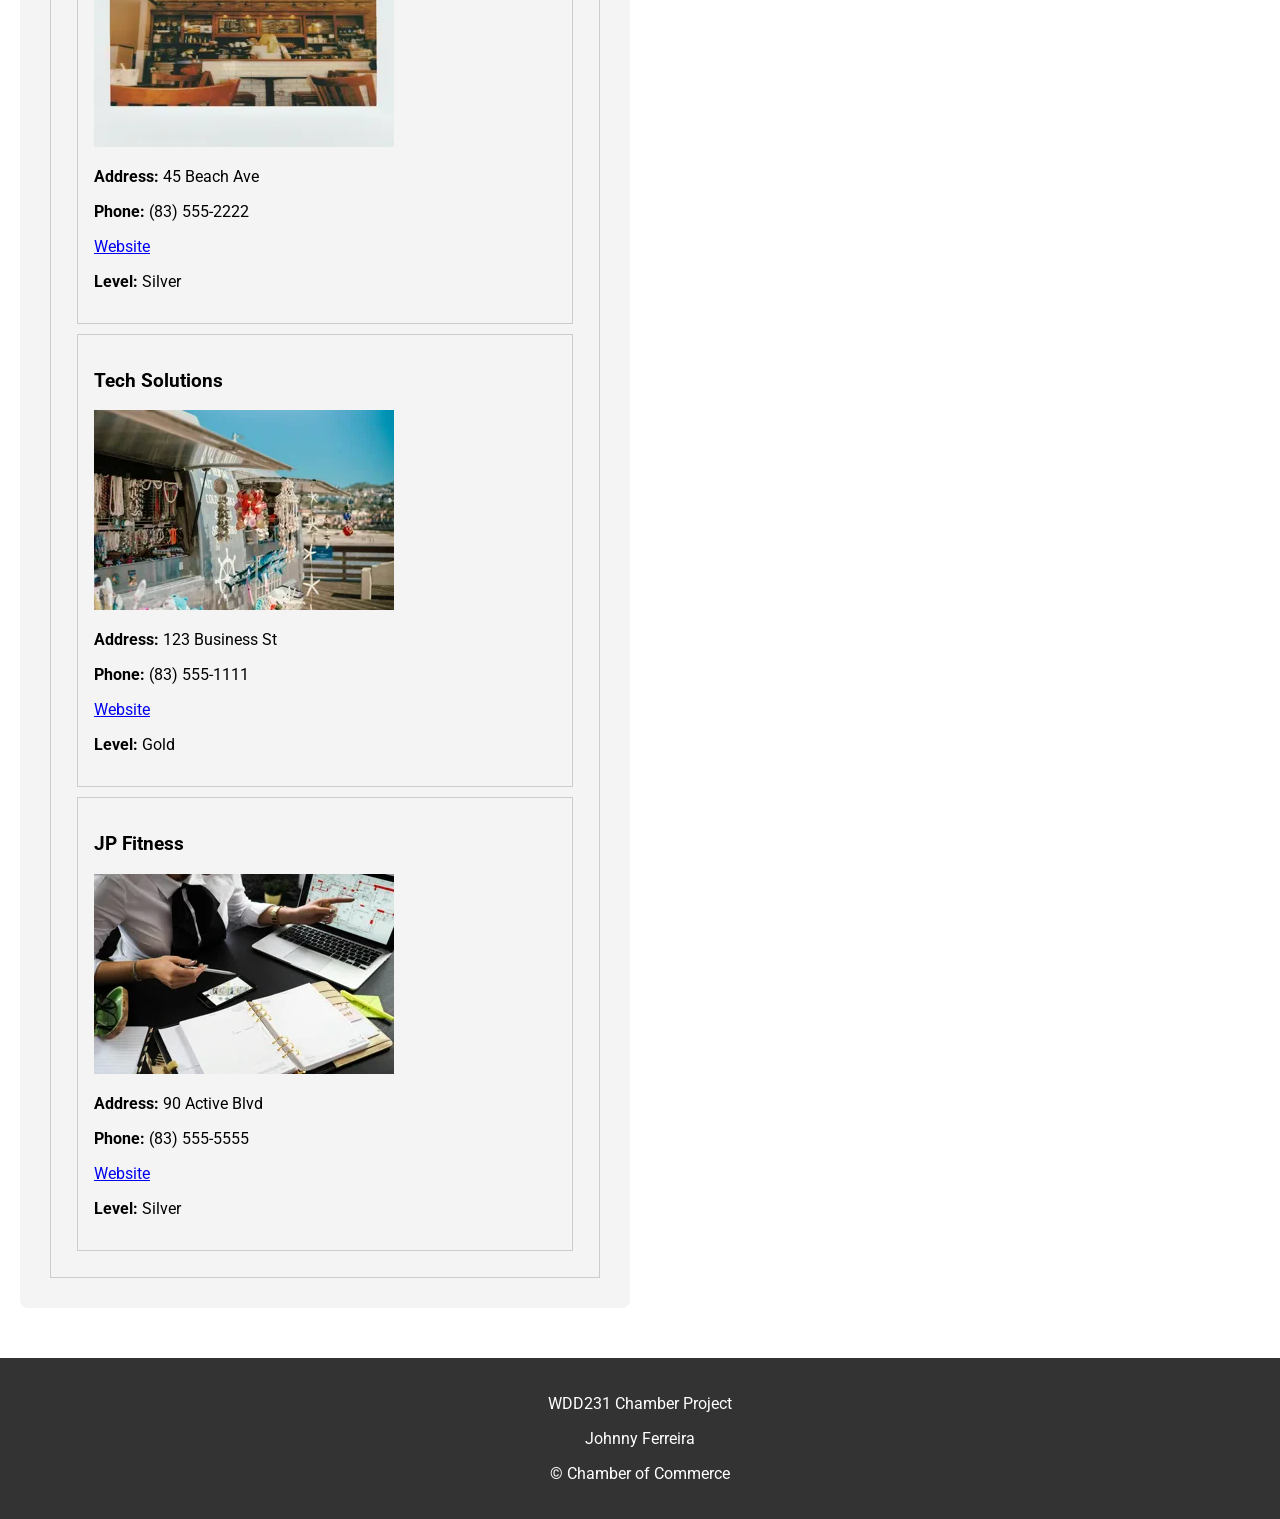
==== commit d318b2fe: "add" ====
--- a/chamber/index.html
+++ b/chamber/index.html
@@ -50,6 +50,8 @@
 
         
         <section class="hero">
+            <h2 class="visually-hidden">Welcome to the Chamber</h2>
+        
             <img src="images/hero.webp" alt="City skyline representing local businesses">
         
             <a href="join.html" class="cta">Join the Chamber</a>
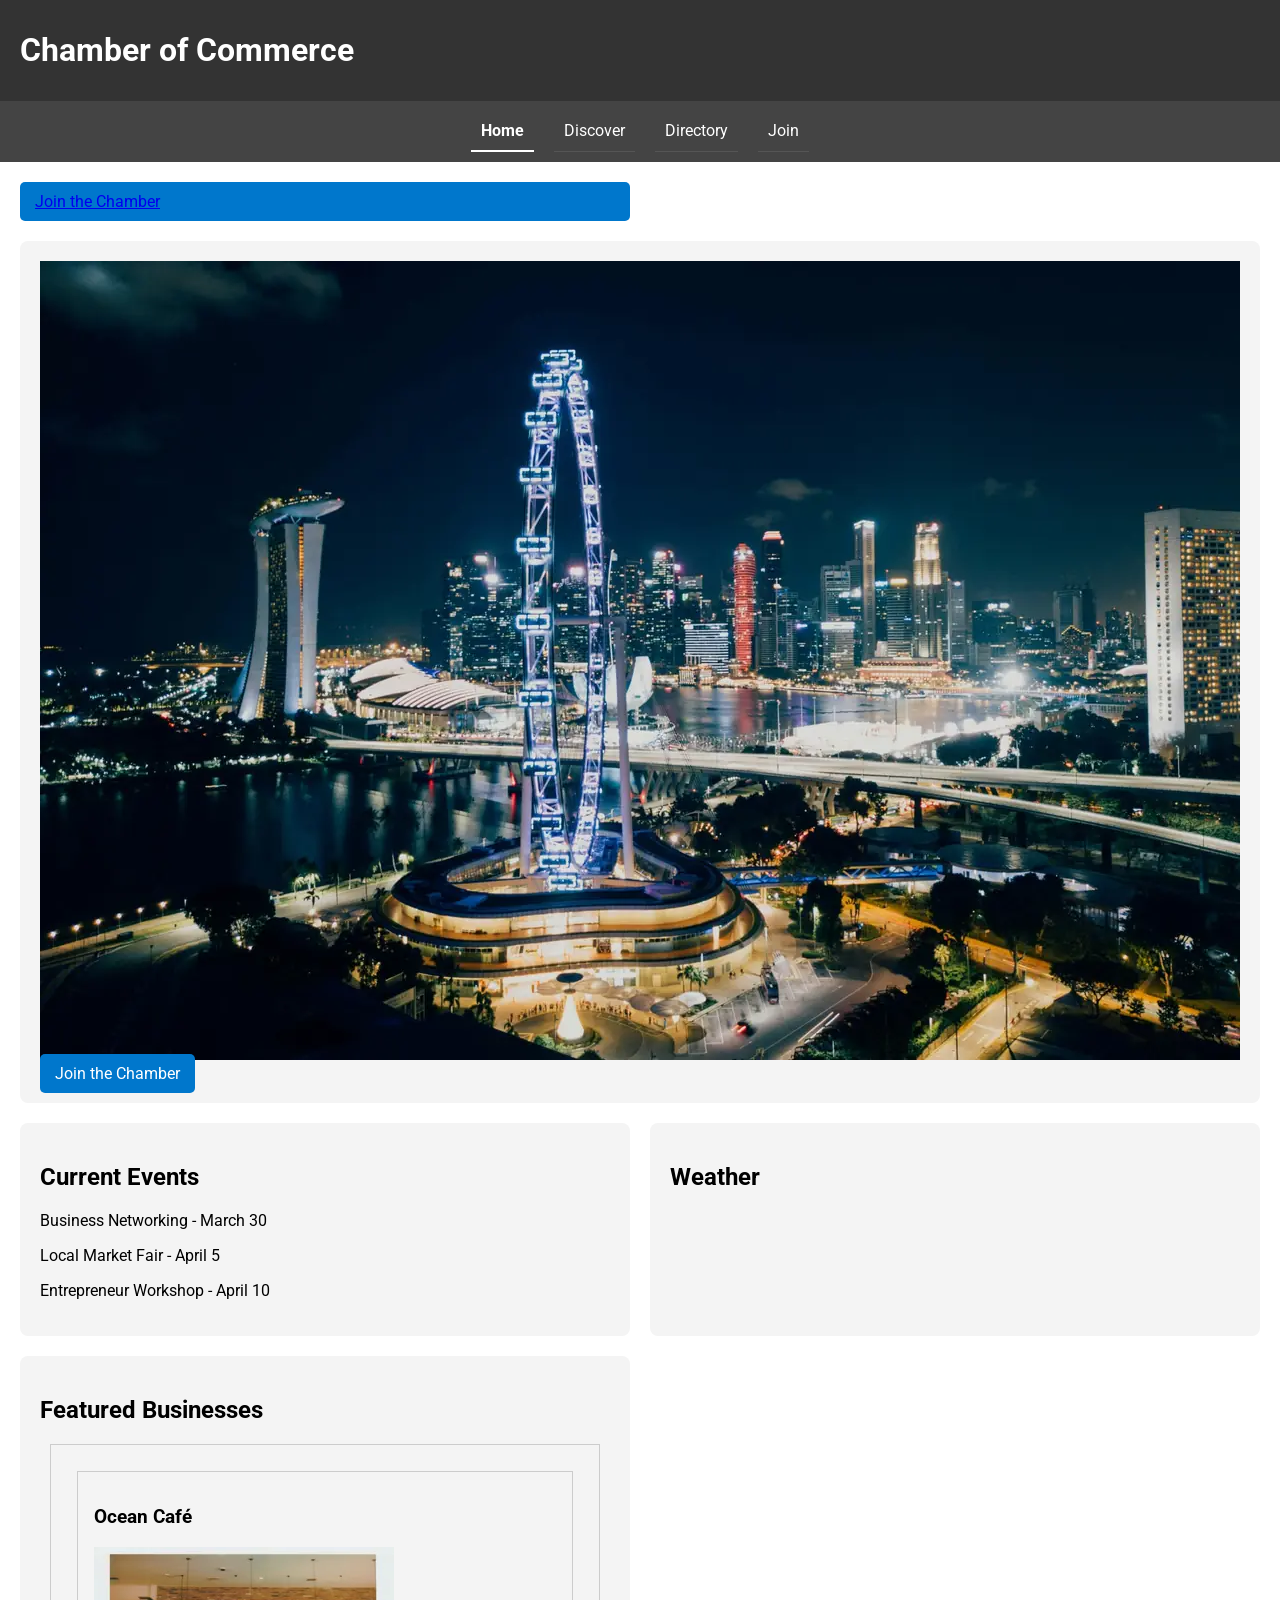
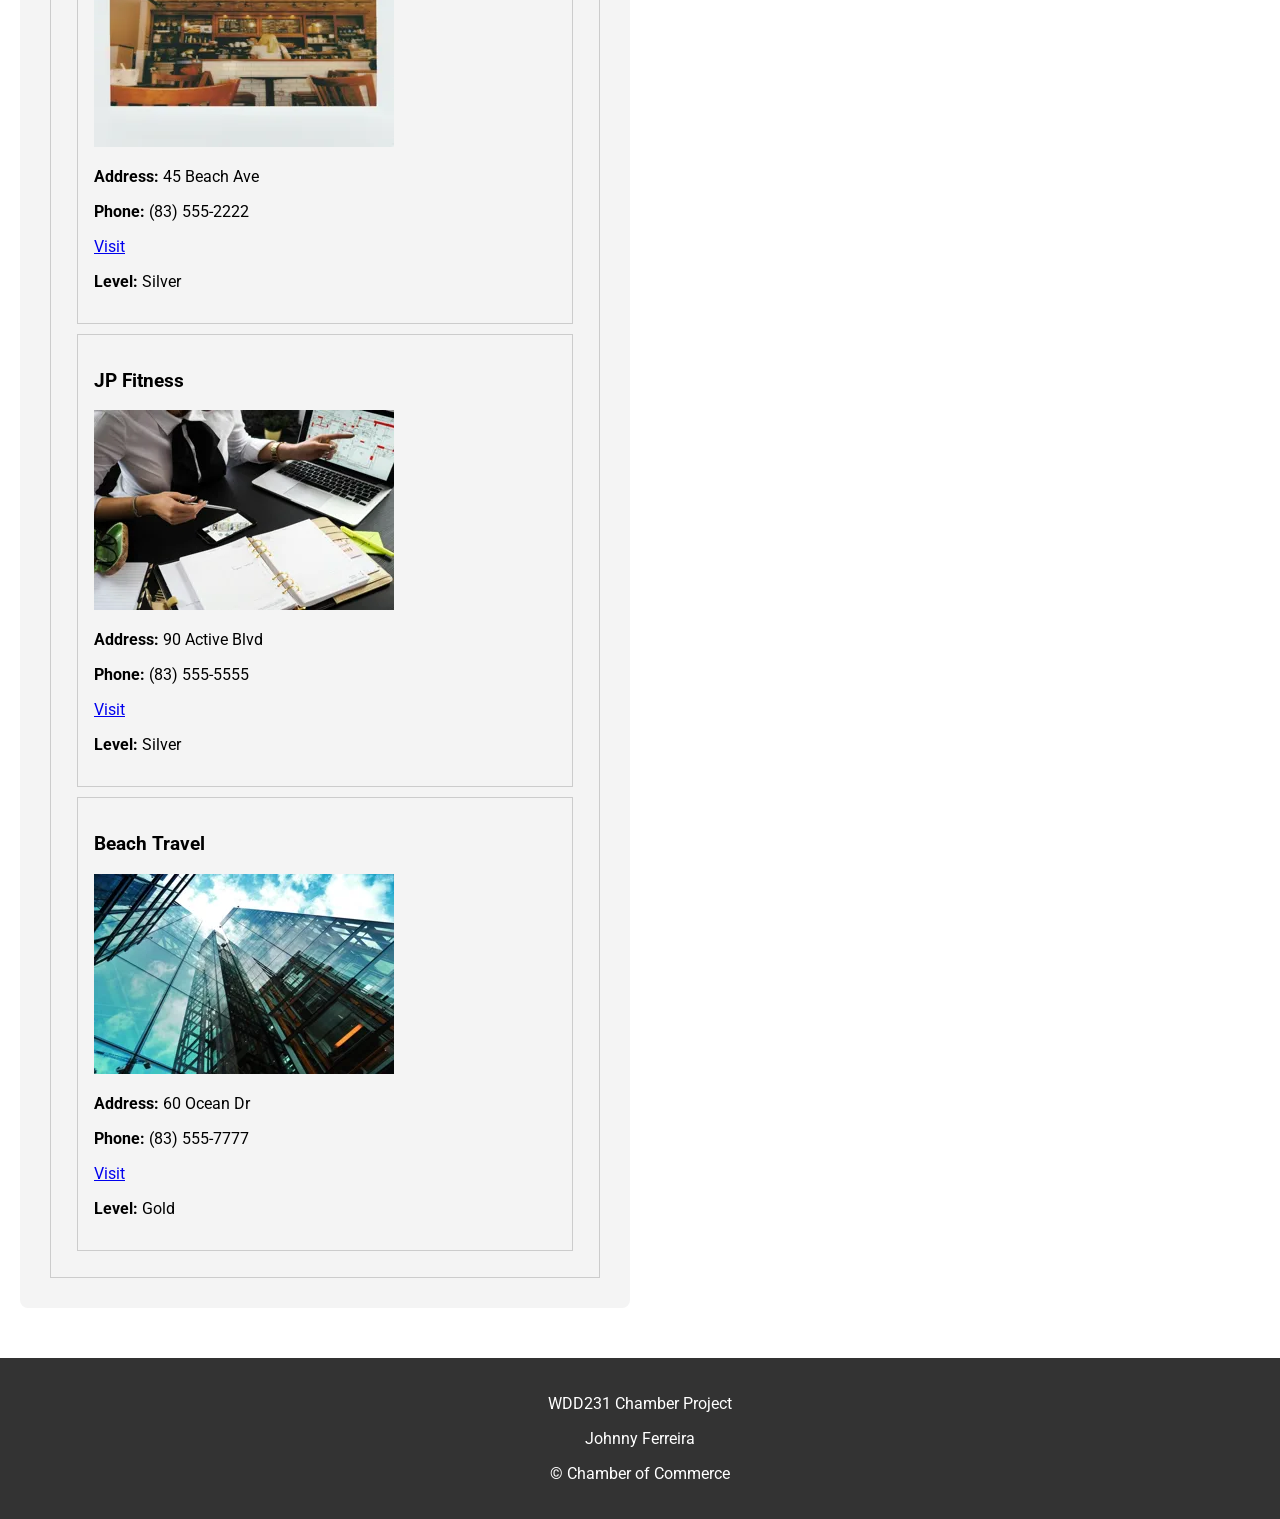
==== commit ff48321b: "add melhorias" ====
--- a/chamber/index.html
+++ b/chamber/index.html
@@ -7,13 +7,15 @@
     <meta name="viewport" content="width=device-width, initial-scale=1.0">
     <title>Home | Chamber of Commerce</title>
 
-    <meta name="description" content="Welcome to the Chamber of Commerce. Discover local businesses, events, and opportunities to connect and grow.">
+    <meta name="description"
+        content="Welcome to the Chamber of Commerce. Discover local businesses, events, and opportunities to connect and grow.">
     <meta name="author" content="Johnny Ferreira">
 
     <link rel="icon" href="images/favicon.ico">
 
     <meta property="og:title" content="Chamber of Commerce Home">
-    <meta property="og:description" content="Discover local businesses, events, and opportunities through the Chamber of Commerce.">
+    <meta property="og:description"
+        content="Discover local businesses, events, and opportunities through the Chamber of Commerce.">
     <meta property="og:image" content="https://johnny00ferreira.github.io/wdd231/images/chamber-og-image.webp">
     <meta property="og:url" content="https://johnny00ferreira.github.io/wdd231/chamber/index.html">
     <meta property="og:type" content="website">
@@ -42,22 +44,22 @@
 
     <main>
 
-      
+
         <section class="cta">
             <h2 class="visually-hidden">Join the Chamber</h2>
             <a href="#" class="btn">Join the Chamber</a>
         </section>
 
-        
+
         <section class="hero">
             <h2 class="visually-hidden">Welcome to the Chamber</h2>
-        
+
             <img src="images/hero.webp" alt="City skyline representing local businesses">
-        
+
             <a href="join.html" class="cta">Join the Chamber</a>
         </section>
 
-       
+
         <section class="events">
             <h2>Current Events</h2>
             <p>Business Networking - March 30</p>
@@ -65,7 +67,7 @@
             <p>Entrepreneur Workshop - April 10</p>
         </section>
 
-        
+
         <section class="weather">
             <h2>Weather</h2>
             <p id="temp"></p>
@@ -73,7 +75,7 @@
             <div id="forecast"></div>
         </section>
 
-        
+
         <section class="spotlights">
             <h2>Featured Businesses</h2>
             <div id="cards"></div>
--- a/chamber/styles/small.css
+++ b/chamber/styles/small.css
@@ -38,10 +38,10 @@
 /* NAVIGATION */
 
 .navigation {
+    display: none;
     background: #444;
     color: white;
     padding: 10px 20px;
-    display: none;
     flex-direction: column;
 }
 
